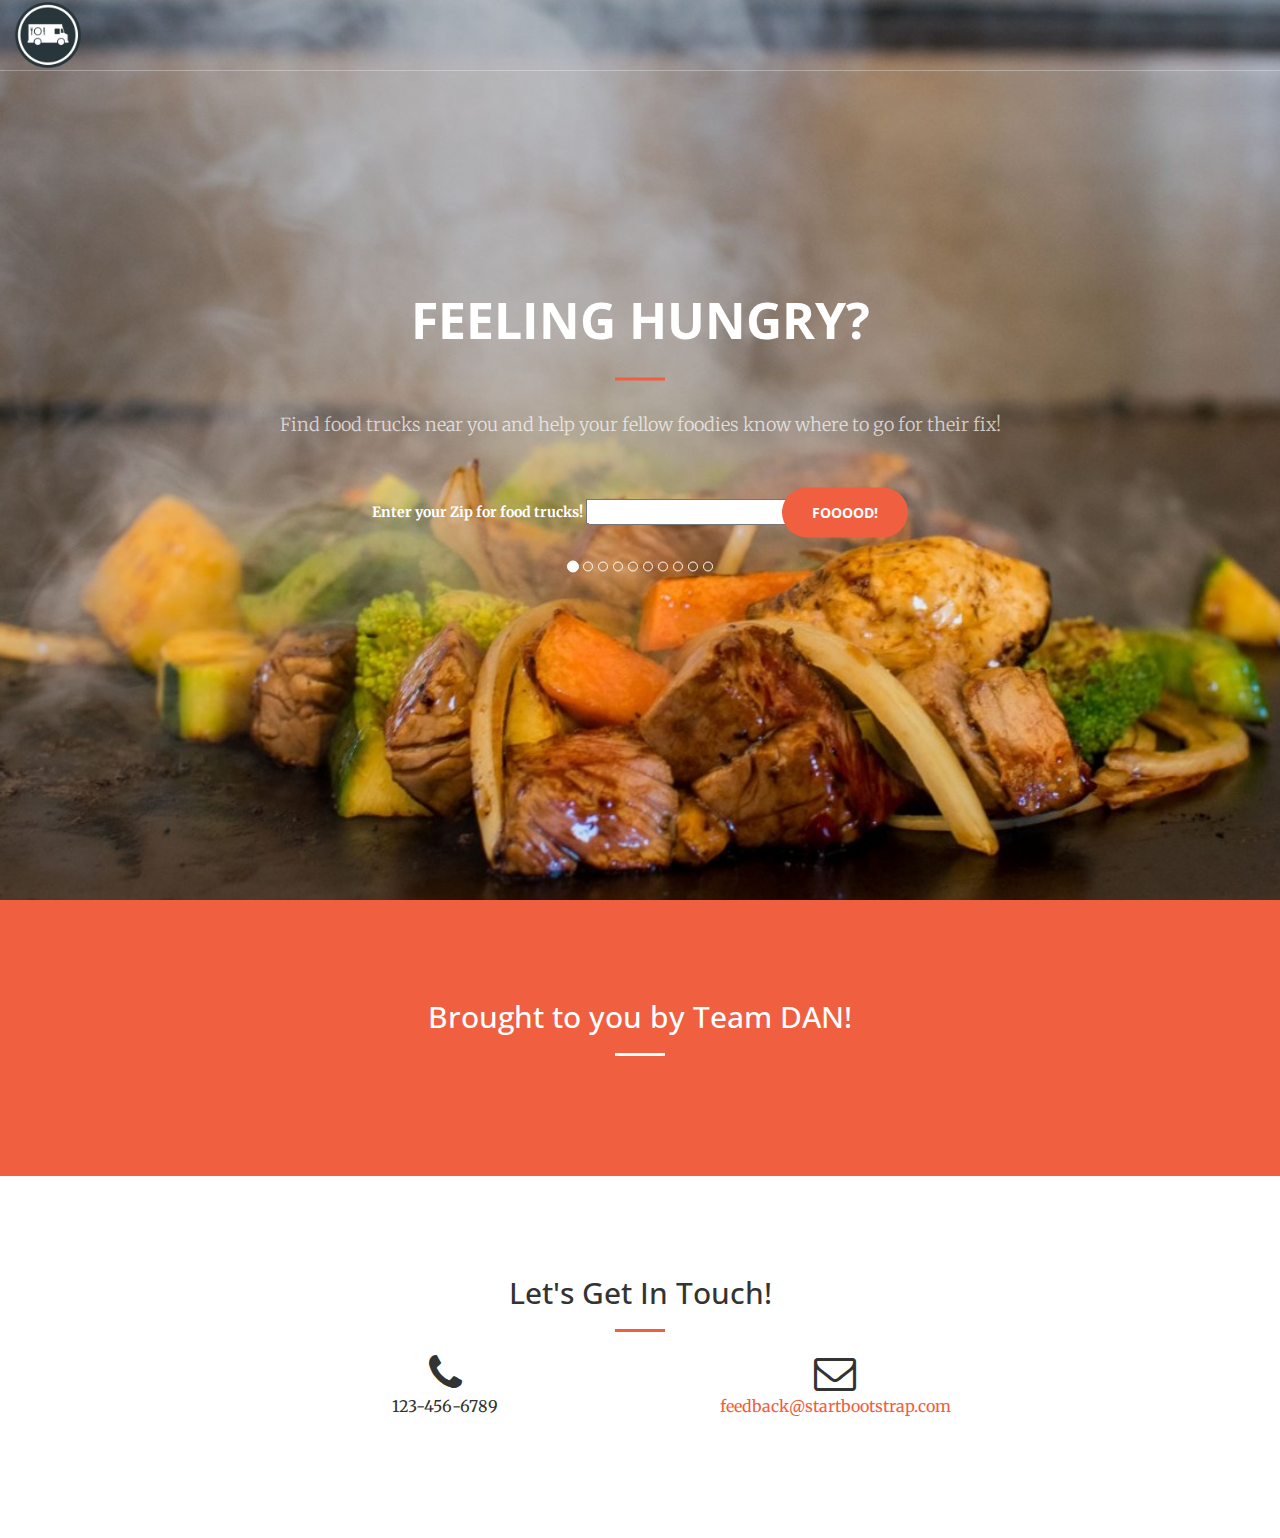
==== indexAlpha.html @ d861585e "added extra js links. Page broken. Must fix magnific undefined" ====
<!DOCTYPE html>
<html lang="en">
<head>
	<meta charset="UTF-8">
	<title>Food Truck Tracker !</title>

    <meta charset="utf-8">
    <meta http-equiv="X-UA-Compatible" content="IE=edge">
    <meta name="viewport" content="width=device-width, initial-scale=1">
    <meta name="description" content="">
    <meta name="author" content="">
	
	  <link rel="stylesheet" href="https://maxcdn.bootstrapcdn.com/bootstrap/3.3.7/css/bootstrap.min.css" integrity="sha384-BVYiiSIFeK1dGmJRAkycuHAHRg32OmUcww7on3RYdg4Va+PmSTsz/K68vbdEjh4u" crossorigin="anonymous">

    <link href="assets/theme/vendor/font-awesome/css/font-awesome.min.css" rel="stylesheet" type="text/css">
    <link href='https://fonts.googleapis.com/css?family=Open+Sans:300italic,400italic,600italic,700italic,800italic,400,300,600,700,800' rel='stylesheet' type='text/css'>
    <link href='https://fonts.googleapis.com/css?family=Merriweather:400,300,300italic,400italic,700,700italic,900,900italic' rel='stylesheet' type='text/css'>

    <!-- Plugin CSS -->
    <link rel="stylesheet" type="text/css" href="assets/css/yelpStyle.css">
    <link href="assets/theme/vendor/magnific-popup/magnific-popup.css" rel="stylesheet">

    <!-- Theme CSS -->
    <link href="assets/theme/css/creative.css" rel="stylesheet">
    <link href="finetweaks.css" rel="stylesheet">

    <!-- Latest compiled and minified JavaScript -->
    <script src="https://code.jquery.com/jquery-2.2.1.min.js"></script>
   <script type="text/javascript" src="https://ajax.googleapis.com/ajax/libs/jquery/2.2.4/jquery.min.js"></script>
    <script src="https://maxcdn.bootstrapcdn.com/bootstrap/3.3.7/js/bootstrap.min.js" integrity="sha384-Tc5IQib027qvyjSMfHjOMaLkfuWVxZxUPnCJA7l2mCWNIpG9mGCD8wGNIcPD7Txa" crossorigin="anonymous"></script>

	<!-- <link rel="stylesheet" type ="text/css" href="assets/css/reset.css">

	<link rel="stylesheet" type ="text/css" href="assets/css/style.css">
 -->
	<!-- Firebase Reference -->
  <script src="https://unpkg.com/scrollreveal@3.3.2/dist/scrollreveal.min.js"></script>
  <script type="text/javascript" src="assets/theme/js/creative.js"></script>

	<script src="https://www.gstatic.com/firebasejs/3.5.3/firebase.js"></script>
	
        <script type="text/javascript" src="assets/javascript/yelp1.js"></script>
        <script type="text/javascript" src="assets/javascript/yelp2.js"></script>
    <script type="text/javascript" src="https://www.gstatic.com/firebasejs/3.6.0/firebase.js"></script>
    <script type="text/javascript" src="assets/javascript/googlemaps.js"></script>
    <script type="text/javascript" src="assets/javascript/firebase.js"></script>
    <script type="text/javascript" src="assets/javascript/yelpMain.js"></script>
    <script async defer src="https://maps.googleapis.com/maps/api/js?key=AIzaSyCLaTDL2FZ7OHuViBsdUqtKSJZfaDVMavk&callback=initMap"></script>
	
	
	
</head>
<body>

        
 <nav id="mainNav" class="navbar navbar-default navbar-fixed-top">
        <div class="container-fluid">
            <!-- Brand and toggle get grouped for better mobile display -->
            <div class="navbar-header">
                <img class="navbar-brand page-scroll logo" src="assets/theme/img/avatar.png">

        <!-- /.container-fluid -->
    </nav>

    <header>
        <div class="header-content">
            <div class="header-content-inner">
                <h1 id="homeHeading">Feeling Hungry?</h1>
                <hr>
                <p>Find food trucks near you and help your fellow foodies know where to go for their fix!</p>
                <form id="find-form" class="form-group">
                <label for="truck-input"> <strong>Enter your Zip for food trucks!</strong></label>
                <input type="text" id="zipCodeInput">
                <input id= "getResults" type="submit" value="Fooood!" class="btn btn-primary btn-xl page-scroll">
                </form>
            </div>
            <div id="myCarousel" class="carousel slide" data-ride="carousel">
    <!-- Indicators -->
              <ol class="carousel-indicators">
                  <li data-target="#myCarousel" data-slide-to="0" class="active"></li>
                  <li data-target="#myCarousel" data-slide-to="1"></li>
                  <li data-target="#myCarousel" data-slide-to="2"></li>
                  <li data-target="#myCarousel" data-slide-to="3"></li>
                  <li data-target="#myCarousel" data-slide-to="4"></li>
                  <li data-target="#myCarousel" data-slide-to="5"></li>
                  <li data-target="#myCarousel" data-slide-to="6"></li>
                  <li data-target="#myCarousel" data-slide-to="7"></li>
                  <li data-target="#myCarousel" data-slide-to="8"></li>
                  <li data-target="#myCarousel" data-slide-to="9"></li>
              </ol>

              <!-- Wrapper for slides -->
              <div class="carousel-inner" role="listbox">
                  <div class="item">
                      <img class="pic" src="assets/images/purpleEats.jpg" alt="Chania">
                  </div>
                  <div class="item">
                      <img class="pic" src="assets/images/tacos.jpg" alt="Chania">
                  </div>
                  <div class="item">
                      <img class="pic" src="assets/images/blondie.jpg" alt="Flower">
                  </div>
                  <div class="item">
                      <img class="pic" src="assets/images/burger.jpg" alt="Flower">
                  </div>
                  <div class="item">
                      <img class="pic" src="assets/images/burrito.jpg" alt="Flower">
                  </div>
                  <div class="item">
                      <img class="pic" src="assets/images/chicken.jpg" alt="Flower">
                  </div>
                  <div class="item">
                      <img class="pic" src="assets/images/gyro.jpg" alt="Flower">
                  </div>
                  <div class="item">
                      <img class="pic" src="assets/images/sandwich.jpg" alt="Flower">
                  </div>
                  <div class="item">
                      <img class="pic" src="assets/images/slider.jpg" alt="Flower">
                  </div>
                  <div class="item">
                      <img class="pic" src="assets/images/wachos.jpg" alt="Flower">
                  </div>
                  <!-- Left and right controls -->
                  <a class="left carousel-control" href="#myCarousel" role="button" data-slide="prev">
                      <span class="glyphicon glyphicon-chevron-left" aria-hidden="true"></span>
                      <span class="sr-only">Previous</span>
                  </a>
                  <a class="right carousel-control" href="#myCarousel" role="button" data-slide="next">
                      <span class="glyphicon glyphicon-chevron-right" aria-hidden="true"></span>
                      <span class="sr-only">Next</span>
                  </a>
                </div>
        </div>
        </div>
    </header>

    <section class="bg-primary" id="about">
        <div class="container">
            <div class="row">
                <div class="col-lg-8 col-lg-offset-2 text-center">
                    <h2 class="section-heading">Brought to you by Team DAN!</h2>
                    <hr class="light">
                </div>
            </div>
        </div>
    </section>


    <section id="contact">
        <div class="container">
            <div class="row">
                <div class="col-lg-8 col-lg-offset-2 text-center">
                    <h2 class="section-heading">Let's Get In Touch!</h2>
                    <hr class="primary">
                </div>
                <div class="col-lg-4 col-lg-offset-2 text-center">
                    <i class="fa fa-phone fa-3x sr-contact"></i>
                    <p>123-456-6789</p>
                </div>
                <div class="col-lg-4 text-center">
                    <i class="fa fa-envelope-o fa-3x sr-contact"></i>
                    <p><a href="mailto:your-email@your-domain.com">feedback@startbootstrap.com</a></p>
                </div>
            </div>
        </div>
    </section>


    <div id="map"></div>
        <div id="displayResults"></div>
        

   
</body>
</html>
---- assets/theme/css/creative.css ----
/*!
 * Start Bootstrap - Creative v3.3.7+1 (http://startbootstrap.com/template-overviews/creative)
 * Copyright 2013-2016 Start Bootstrap
 * Licensed under MIT (https://github.com/BlackrockDigital/startbootstrap/blob/gh-pages/LICENSE)
 */
html,
body {
  height: 100%;
  width: 100%;
}
body {
  font-family: 'Merriweather', 'Helvetica Neue', Arial, sans-serif;
}
hr {
  border-color: #F05F40;
  border-width: 3px;
  max-width: 50px;
}
hr.light {
  border-color: white;
}
a {
  -webkit-transition: all 0.35s;
  -moz-transition: all 0.35s;
  transition: all 0.35s;
  color: #F05F40;
}
a:hover,
a:focus {
  color: #eb3812;
}
h1,
h2,
h3,
h4,
h5,
h6 {
  font-family: 'Open Sans', 'Helvetica Neue', Arial, sans-serif;
}
p {
  font-size: 16px;
  line-height: 1.5;
  margin-bottom: 20px;
}
.bg-primary {
  background-color: #F05F40;
}
.bg-dark {
  background-color: #222222;
  color: white;
}
.text-faded {
  color: rgba(255, 255, 255, 0.7);
}
section {
  padding: 100px 0;
}
aside {
  padding: 50px 0;
}
.no-padding {
  padding: 0;
}
.navbar-default {
  background-color: transparent; 
  border-color: rgba(255, 255, 255, 0.3);
  font-family: 'Open Sans', 'Helvetica Neue', Arial, sans-serif;
  -webkit-transition: all 0.35s;
  -moz-transition: all 0.35s;
  transition: all 0.35s;
}
.navbar-default .navbar-header .navbar-brand {
  color: #F05F40;
  font-family: 'Open Sans', 'Helvetica Neue', Arial, sans-serif;
  font-weight: 700;
  text-transform: uppercase;
}
.navbar-default .navbar-header .navbar-brand:hover,
.navbar-default .navbar-header .navbar-brand:focus {
  color: #eb3812;
}
.navbar-default .navbar-header {
  font-weight: 700;
  font-size: 12px;
  color: #222222;
  text-transform: uppercase;
}
.navbar-default .nav > li > a,
.navbar-default .nav > li > a:focus {
  text-transform: uppercase;
  font-weight: 700;
  font-size: 13px;
  color: #222222;
}
.navbar-default .nav > li > a:hover,
.navbar-default .nav > li > a:focus:hover {
  color: #F05F40;
}
.navbar-default .nav > li.active > a,
.navbar-default .nav > li.active > a:focus {
  color: #F05F40 !important;
  background-color: transparent;
}
.navbar-default .nav > li.active > a:hover,
.navbar-default .nav > li.active > a:focus:hover {
  background-color: transparent;
}
@media (min-width: 768px) {
  .navbar-default {
    background-color: transparent;
    border-color: rgba(255, 255, 255, 0.3);
  }
  .navbar-default .navbar-header .navbar-brand {
    color: rgba(255, 255, 255, 0.7);
  }
  .navbar-default .navbar-header .navbar-brand:hover,
  .navbar-default .navbar-header .navbar-brand:focus {
    color: white;
  }
  .navbar-default .nav > li > a,
  .navbar-default .nav > li > a:focus {
    color: rgba(255, 255, 255, 0.7);
  }
  .navbar-default .nav > li > a:hover,
  .navbar-default .nav > li > a:focus:hover {
    color: white;
  }
  .navbar-default.affix {
    background-color: white;
    border-color: rgba(34, 34, 34, 0.05);
  }
  .navbar-default.affix .navbar-header .navbar-brand {
    color: #F05F40;
    font-size: 14px;
  }
  .navbar-default.affix .navbar-header .navbar-brand:hover,
  .navbar-default.affix .navbar-header .navbar-brand:focus {
    color: #eb3812;
  }
  .navbar-default.affix .nav > li > a,
  .navbar-default.affix .nav > li > a:focus {
    color: #222222;
  }
  .navbar-default.affix .nav > li > a:hover,
  .navbar-default.affix .nav > li > a:focus:hover {
    color: #F05F40;
  }
}
header {
  position: relative;
  width: auto;
  min-height: 100%;
  -webkit-background-size: cover;
  -moz-background-size: cover;
  background-size: cover;
  -o-background-size: cover;
  background-position: center;
  background-image: url('../img/header.jpg');
  text-align: center;
  color: white;
}
header .header-content {
  position: relative;
  text-align: center;
  padding: 100px 15px 100px;
  width: 100%;
}
header .header-content .header-content-inner h1 {
  font-weight: 700;
  text-transform: uppercase;
  margin-top: 0;
  margin-bottom: 0;
  font-size: 30px;
}
header .header-content .header-content-inner hr {
  margin: 30px auto;
}
header .header-content .header-content-inner p {
  font-weight: 300;
  color: rgba(255, 255, 255, 0.7);
  font-size: 16px;
  margin-bottom: 50px;
}
@media (min-width: 768px) {
  header {
    min-height: 100%;
  }
  header .header-content {
    position: absolute;
    top: 50%;
    -webkit-transform: translateY(-50%);
    -ms-transform: translateY(-50%);
    transform: translateY(-50%);
    padding: 0 50px;
  }
  header .header-content .header-content-inner {
    max-width: 1000px;
    margin-left: auto;
    margin-right: auto;
  }
  header .header-content .header-content-inner h1 {
    font-size: 50px;
  }
  header .header-content .header-content-inner p {
    font-size: 18px;
    max-width: 80%;
    margin-left: auto;
    margin-right: auto;
  }
}
.section-heading {
  margin-top: 0;
}
.service-box {
  max-width: 400px;
  margin: 50px auto 0;
}
@media (min-width: 992px) {
  .service-box {
    margin: 20px auto 0;
  }
}
.service-box p {
  margin-bottom: 0;
}
.portfolio-box {
  position: relative;
  display: block;
  max-width: 650px;
  margin: 0 auto;
}
.portfolio-box .portfolio-box-caption {
  color: white;
  opacity: 0;
  display: block;
  background: rgba(240, 95, 64, 0.9);
  position: absolute;
  bottom: 0;
  text-align: center;
  width: 100%;
  height: 100%;
  -webkit-transition: all 0.35s;
  -moz-transition: all 0.35s;
  transition: all 0.35s;
}
.portfolio-box .portfolio-box-caption .portfolio-box-caption-content {
  width: 100%;
  text-align: center;
  position: absolute;
  top: 50%;
  transform: translateY(-50%);
}
.portfolio-box .portfolio-box-caption .portfolio-box-caption-content .project-category,
.portfolio-box .portfolio-box-caption .portfolio-box-caption-content .project-name {
  font-family: 'Open Sans', 'Helvetica Neue', Arial, sans-serif;
  padding: 0 15px;
}
.portfolio-box .portfolio-box-caption .portfolio-box-caption-content .project-category {
  text-transform: uppercase;
  font-weight: 600;
  font-size: 14px;
}
.portfolio-box .portfolio-box-caption .portfolio-box-caption-content .project-name {
  font-size: 18px;
}
.portfolio-box:hover .portfolio-box-caption {
  opacity: 1;
}
.portfolio-box:focus {
  outline: none;
}
@media (min-width: 768px) {
  .portfolio-box .portfolio-box-caption .portfolio-box-caption-content .project-category {
    font-size: 16px;
  }
  .portfolio-box .portfolio-box-caption .portfolio-box-caption-content .project-name {
    font-size: 22px;
  }
}
.call-to-action h2 {
  margin: 0 auto 20px;
}
.text-primary {
  color: #F05F40;
}
.no-gutter > [class*='col-'] {
  padding-right: 0;
  padding-left: 0;
}
.btn-default {
  color: #222222;
  background-color: white;
  border-color: white;
  -webkit-transition: all 0.35s;
  -moz-transition: all 0.35s;
  transition: all 0.35s;
}
.btn-default:hover,
.btn-default:focus,
.btn-default.focus,
.btn-default:active,
.btn-default.active,
.open > .dropdown-toggle.btn-default {
  color: #222222;
  background-color: #f2f2f2;
  border-color: #ededed;
}
.btn-default:active,
.btn-default.active,
.open > .dropdown-toggle.btn-default {
  background-image: none;
}
.btn-default.disabled,
.btn-default[disabled],
fieldset[disabled] .btn-default,
.btn-default.disabled:hover,
.btn-default[disabled]:hover,
fieldset[disabled] .btn-default:hover,
.btn-default.disabled:focus,
.btn-default[disabled]:focus,
fieldset[disabled] .btn-default:focus,
.btn-default.disabled.focus,
.btn-default[disabled].focus,
fieldset[disabled] .btn-default.focus,
.btn-default.disabled:active,
.btn-default[disabled]:active,
fieldset[disabled] .btn-default:active,
.btn-default.disabled.active,
.btn-default[disabled].active,
fieldset[disabled] .btn-default.active {
  background-color: white;
  border-color: white;
}
.btn-default .badge {
  color: white;
  background-color: #222222;
}
.btn-primary {
  color: white;
  background-color: #F05F40;
  border-color: #F05F40;
  -webkit-transition: all 0.35s;
  -moz-transition: all 0.35s;
  transition: all 0.35s;
}
.btn-primary:hover,
.btn-primary:focus,
.btn-primary.focus,
.btn-primary:active,
.btn-primary.active,
.open > .dropdown-toggle.btn-primary {
  color: white;
  background-color: #ee4b28;
  border-color: #ed431f;
}
.btn-primary:active,
.btn-primary.active,
.open > .dropdown-toggle.btn-primary {
  background-image: none;
}
.btn-primary.disabled,
.btn-primary[disabled],
fieldset[disabled] .btn-primary,
.btn-primary.disabled:hover,
.btn-primary[disabled]:hover,
fieldset[disabled] .btn-primary:hover,
.btn-primary.disabled:focus,
.btn-primary[disabled]:focus,
fieldset[disabled] .btn-primary:focus,
.btn-primary.disabled.focus,
.btn-primary[disabled].focus,
fieldset[disabled] .btn-primary.focus,
.btn-primary.disabled:active,
.btn-primary[disabled]:active,
fieldset[disabled] .btn-primary:active,
.btn-primary.disabled.active,
.btn-primary[disabled].active,
fieldset[disabled] .btn-primary.active {
  background-color: #F05F40;
  border-color: #F05F40;
}
.btn-primary .badge {
  color: #F05F40;
  background-color: white;
}
.btn {
  font-family: 'Open Sans', 'Helvetica Neue', Arial, sans-serif;
  border: none;
  border-radius: 300px;
  font-weight: 700;
  text-transform: uppercase;
}
.btn-xl {
  padding: 15px 30px;
}
::-moz-selection {
  color: white;
  text-shadow: none;
  background: #222222;
}
::selection {
  color: white;
  text-shadow: none;
  background: #222222;
}
img::selection {
  color: white;
  background: transparent;
}
img::-moz-selection {
  color: white;
  background: transparent;
}
body {
  webkit-tap-highlight-color: #222222;
}
---- finetweaks.css ----
.navbar-brand{
	padding: 2px 15px;
	height: 70px;
}

.pic {
	max-height: 200px;
}

#getResults {
	margin-left: -10px;
}

#myCarousel {
	margin-top: 70px;
	position: relative;
	bottom: 0;
}

#zipCodeInput {
	color: black;
}

.carousel-inner .active.left {
	left: -33%;
}
.carousel-inner .next {
	left:  33%;
}
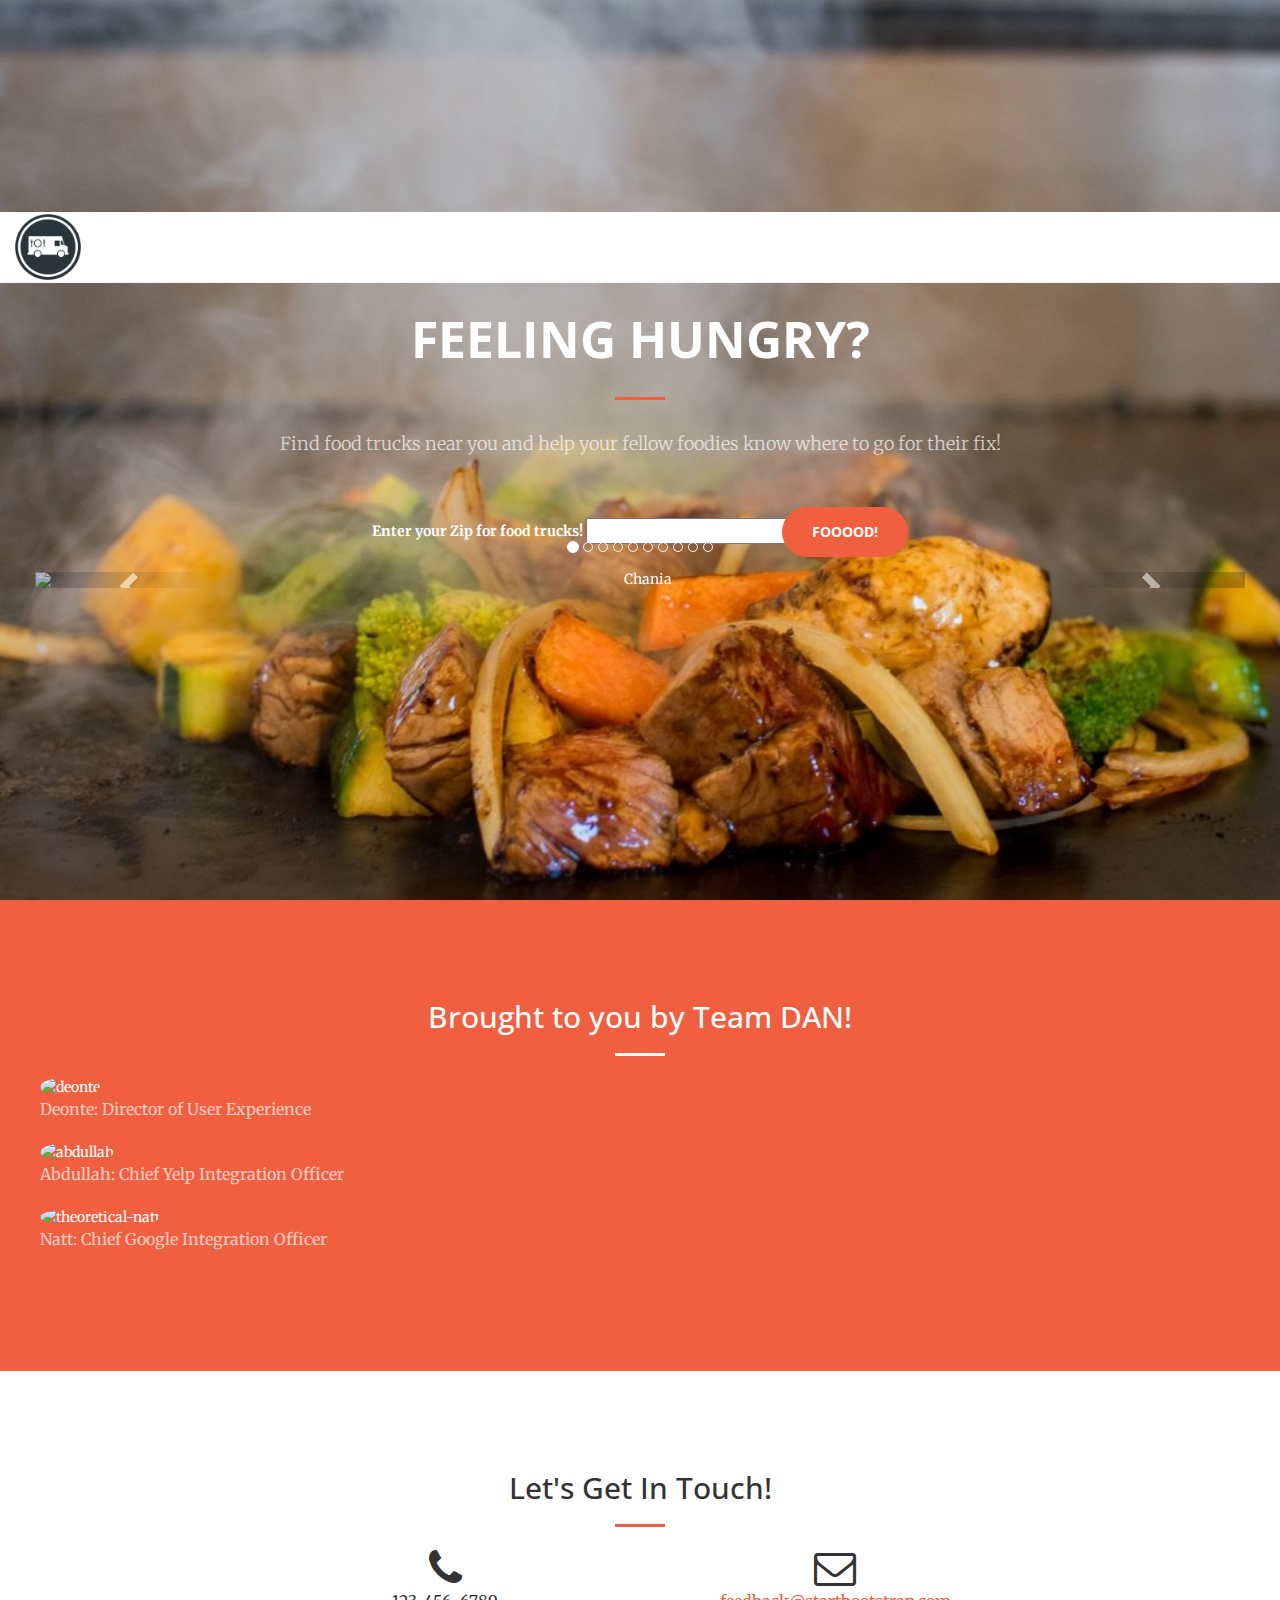
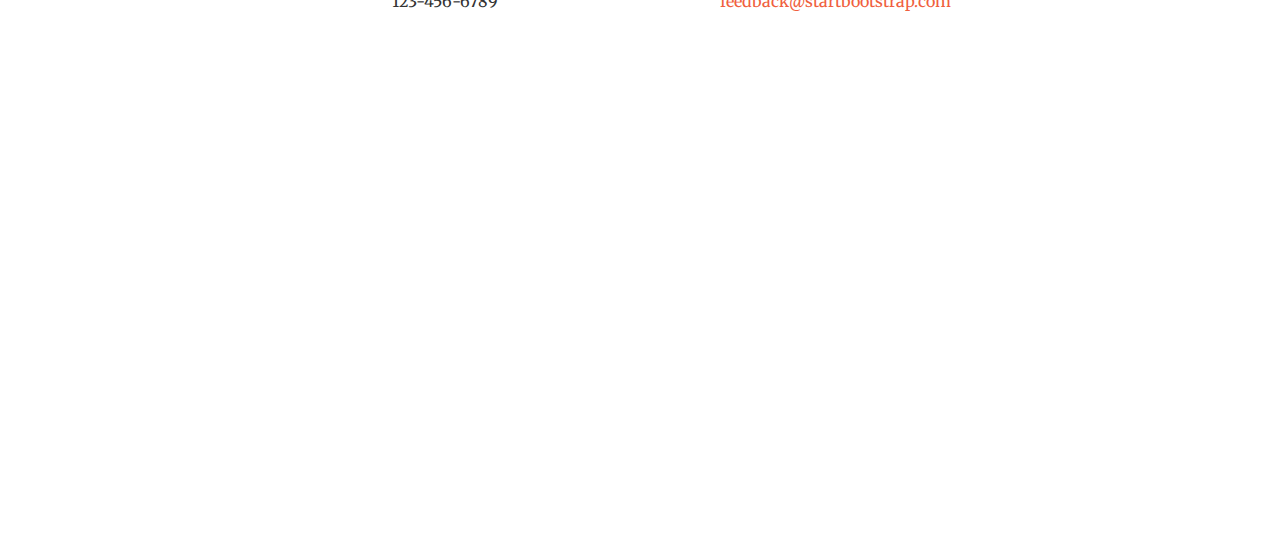
==== commit 6b96b045: "removed the initCall in the googlemap library ref" ====
--- a/indexAlpha.html
+++ b/indexAlpha.html
@@ -1,150 +1,161 @@
 <!DOCTYPE html>
 <html lang="en">
 <head>
-	<meta charset="UTF-8">
-	<title>Food Truck Tracker !</title>
-
-    <meta charset="utf-8">
+    <title>Grub Hunter!</title>
+
+    <meta charset="UTF-8">
     <meta http-equiv="X-UA-Compatible" content="IE=edge">
     <meta name="viewport" content="width=device-width, initial-scale=1">
     <meta name="description" content="">
     <meta name="author" content="">
-	
-	  <link rel="stylesheet" href="https://maxcdn.bootstrapcdn.com/bootstrap/3.3.7/css/bootstrap.min.css" integrity="sha384-BVYiiSIFeK1dGmJRAkycuHAHRg32OmUcww7on3RYdg4Va+PmSTsz/K68vbdEjh4u" crossorigin="anonymous">
-
+ 
+    <!-- Bootstrap -->
+    <link rel="stylesheet" href="https://maxcdn.bootstrapcdn.com/bootstrap/3.3.7/css/bootstrap.min.css" integrity="sha384-BVYiiSIFeK1dGmJRAkycuHAHRg32OmUcww7on3RYdg4Va+PmSTsz/K68vbdEjh4u" crossorigin="anonymous">
+
+    <!-- Fonts -->
     <link href="assets/theme/vendor/font-awesome/css/font-awesome.min.css" rel="stylesheet" type="text/css">
     <link href='https://fonts.googleapis.com/css?family=Open+Sans:300italic,400italic,600italic,700italic,800italic,400,300,600,700,800' rel='stylesheet' type='text/css'>
     <link href='https://fonts.googleapis.com/css?family=Merriweather:400,300,300italic,400italic,700,700italic,900,900italic' rel='stylesheet' type='text/css'>
 
+
     <!-- Plugin CSS -->
     <link rel="stylesheet" type="text/css" href="assets/css/yelpStyle.css">
+    <link rel="stylesheet" href="https://cdnjs.cloudflare.com/ajax/libs/jqueryui/1.12.1/jquery-ui.min.css">
     <link href="assets/theme/vendor/magnific-popup/magnific-popup.css" rel="stylesheet">
-
-    <!-- Theme CSS -->
+    <!-- Main Theme CSS -->
     <link href="assets/theme/css/creative.css" rel="stylesheet">
+    <!-- CSS Customizations -->
     <link href="finetweaks.css" rel="stylesheet">
 
-    <!-- Latest compiled and minified JavaScript -->
-    <script src="https://code.jquery.com/jquery-2.2.1.min.js"></script>
-   <script type="text/javascript" src="https://ajax.googleapis.com/ajax/libs/jquery/2.2.4/jquery.min.js"></script>
-    <script src="https://maxcdn.bootstrapcdn.com/bootstrap/3.3.7/js/bootstrap.min.js" integrity="sha384-Tc5IQib027qvyjSMfHjOMaLkfuWVxZxUPnCJA7l2mCWNIpG9mGCD8wGNIcPD7Txa" crossorigin="anonymous"></script>
-
-	<!-- <link rel="stylesheet" type ="text/css" href="assets/css/reset.css">
-
-	<link rel="stylesheet" type ="text/css" href="assets/css/style.css">
- -->
-	<!-- Firebase Reference -->
-  <script src="https://unpkg.com/scrollreveal@3.3.2/dist/scrollreveal.min.js"></script>
-  <script type="text/javascript" src="assets/theme/js/creative.js"></script>
-
-	<script src="https://www.gstatic.com/firebasejs/3.5.3/firebase.js"></script>
-	
-        <script type="text/javascript" src="assets/javascript/yelp1.js"></script>
-        <script type="text/javascript" src="assets/javascript/yelp2.js"></script>
-    <script type="text/javascript" src="https://www.gstatic.com/firebasejs/3.6.0/firebase.js"></script>
-    <script type="text/javascript" src="assets/javascript/googlemaps.js"></script>
-    <script type="text/javascript" src="assets/javascript/firebase.js"></script>
-    <script type="text/javascript" src="assets/javascript/yelpMain.js"></script>
-    <script async defer src="https://maps.googleapis.com/maps/api/js?key=AIzaSyCLaTDL2FZ7OHuViBsdUqtKSJZfaDVMavk&callback=initMap"></script>
-	
-	
-	
+
 </head>
+
 <body>
-
-        
- <nav id="mainNav" class="navbar navbar-default navbar-fixed-top">
-        <div class="container-fluid">
-            <!-- Brand and toggle get grouped for better mobile display -->
-            <div class="navbar-header">
-                <img class="navbar-brand page-scroll logo" src="assets/theme/img/avatar.png">
-
-        <!-- /.container-fluid -->
+    <nav id="mainNav" class="navbar navbar-default navbar-fixed-top">
+        <div class="navbar-header">
+            <img class="navbar-brand page-scroll logo" src="assets/theme/img/avatar.png">
+        </div>
     </nav>
 
+
     <header>
+
         <div class="header-content">
             <div class="header-content-inner">
                 <h1 id="homeHeading">Feeling Hungry?</h1>
                 <hr>
                 <p>Find food trucks near you and help your fellow foodies know where to go for their fix!</p>
                 <form id="find-form" class="form-group">
-                <label for="truck-input"> <strong>Enter your Zip for food trucks!</strong></label>
-                <input type="text" id="zipCodeInput">
-                <input id= "getResults" type="submit" value="Fooood!" class="btn btn-primary btn-xl page-scroll">
+                    <label for="truck-input"> <strong>Enter your Zip for food trucks!</strong></label>
+                    <input type="text" id="zipCodeInput">
+                    <input id="getResults" type="submit" value="Fooood!" class="btn btn-primary btn-xl page-scroll">
                 </form>
             </div>
-            <div id="myCarousel" class="carousel slide" data-ride="carousel">
-    <!-- Indicators -->
-              <ol class="carousel-indicators">
-                  <li data-target="#myCarousel" data-slide-to="0" class="active"></li>
-                  <li data-target="#myCarousel" data-slide-to="1"></li>
-                  <li data-target="#myCarousel" data-slide-to="2"></li>
-                  <li data-target="#myCarousel" data-slide-to="3"></li>
-                  <li data-target="#myCarousel" data-slide-to="4"></li>
-                  <li data-target="#myCarousel" data-slide-to="5"></li>
-                  <li data-target="#myCarousel" data-slide-to="6"></li>
-                  <li data-target="#myCarousel" data-slide-to="7"></li>
-                  <li data-target="#myCarousel" data-slide-to="8"></li>
-                  <li data-target="#myCarousel" data-slide-to="9"></li>
-              </ol>
-
-              <!-- Wrapper for slides -->
-              <div class="carousel-inner" role="listbox">
-                  <div class="item">
-                      <img class="pic" src="assets/images/purpleEats.jpg" alt="Chania">
-                  </div>
-                  <div class="item">
-                      <img class="pic" src="assets/images/tacos.jpg" alt="Chania">
-                  </div>
-                  <div class="item">
-                      <img class="pic" src="assets/images/blondie.jpg" alt="Flower">
-                  </div>
-                  <div class="item">
-                      <img class="pic" src="assets/images/burger.jpg" alt="Flower">
-                  </div>
-                  <div class="item">
-                      <img class="pic" src="assets/images/burrito.jpg" alt="Flower">
-                  </div>
-                  <div class="item">
-                      <img class="pic" src="assets/images/chicken.jpg" alt="Flower">
-                  </div>
-                  <div class="item">
-                      <img class="pic" src="assets/images/gyro.jpg" alt="Flower">
-                  </div>
-                  <div class="item">
-                      <img class="pic" src="assets/images/sandwich.jpg" alt="Flower">
-                  </div>
-                  <div class="item">
-                      <img class="pic" src="assets/images/slider.jpg" alt="Flower">
-                  </div>
-                  <div class="item">
-                      <img class="pic" src="assets/images/wachos.jpg" alt="Flower">
-                  </div>
-                  <!-- Left and right controls -->
-                  <a class="left carousel-control" href="#myCarousel" role="button" data-slide="prev">
-                      <span class="glyphicon glyphicon-chevron-left" aria-hidden="true"></span>
-                      <span class="sr-only">Previous</span>
-                  </a>
-                  <a class="right carousel-control" href="#myCarousel" role="button" data-slide="next">
-                      <span class="glyphicon glyphicon-chevron-right" aria-hidden="true"></span>
-                      <span class="sr-only">Next</span>
-                  </a>
-                </div>
-        </div>
-        </div>
+
+
+            <div id="myCarousel" class="carousel slide row" data-ride="carousel">
+                <!-- Indicators -->
+                <ol class="carousel-indicators">
+                    <li data-target="#myCarousel" data-slide-to="0" class="active"></li>
+                    <li data-target="#myCarousel" data-slide-to="1"></li>
+                    <li data-target="#myCarousel" data-slide-to="2"></li>
+                    <li data-target="#myCarousel" data-slide-to="3"></li>
+                    <li data-target="#myCarousel" data-slide-to="4"></li>
+                    <li data-target="#myCarousel" data-slide-to="5"></li>
+                    <li data-target="#myCarousel" data-slide-to="6"></li>
+                    <li data-target="#myCarousel" data-slide-to="7"></li>
+                    <li data-target="#myCarousel" data-slide-to="8"></li>
+                    <li data-target="#myCarousel" data-slide-to="9"></li>
+                </ol>
+                <!-- Wrapper for slides -->
+                <div class="carousel-inner" role="listbox">
+                    <div class="item popup-gallery  active">
+                        <img class="pic" src="assets/images/purpleEats.jpg" alt="Chania">
+                    </div>
+                    <div class="item popup-gallery ">
+                        <img class="pic" src="assets/images/tacos.jpg" alt="Chania">
+                    </div>
+                    <div class="item popup-gallery ">
+                        <img class="pic" src="assets/images/blondie.jpg" alt="Flower">
+                    </div>
+                    <div class="item popup-gallery ">
+                        <img class="pic" src="assets/images/burger.jpg" alt="Flower">
+                    </div>
+                    <div class="item popup-gallery ">
+                        <img class="pic" src="assets/images/burrito.jpg" alt="Flower">
+                    </div>
+                    <div class="item popup-gallery ">
+                        <img class="pic" src="assets/images/chicken.jpg" alt="Flower">
+                    </div>
+                    <div class="item popup-gallery ">
+                        <img class="pic" src="assets/images/gyro.jpg" alt="Flower">
+                    </div>
+                    <div class="item popup-gallery ">
+                        <img class="pic" src="assets/images/sandwich.jpg" alt="Flower">
+                    </div>
+                    <div class="item popup-gallery ">
+                        <img class="pic" src="assets/images/slider.jpg" alt="Flower">
+                    </div>
+                    <div class="item popup-gallery ">
+                        <img class="pic" src="assets/images/wachos.jpg" alt="Flower">
+                    </div>
+                    <!-- Left and right controls -->
+                    <a class="left carousel-control" href="#myCarousel" role="button" data-slide="prev">
+                        <span class="glyphicon glyphicon-chevron-left" aria-hidden="true"></span>
+                        <span class="sr-only">Previous</span>
+                    </a>
+                    <a class="right carousel-control" href="#myCarousel" role="button" data-slide="next">
+                        <span class="glyphicon glyphicon-chevron-right" aria-hidden="true"></span>
+                        <span class="sr-only">Next</span>
+                    </a>
+                </div>
+            </div>
+        </div>
+
     </header>
 
+
     <section class="bg-primary" id="about">
-        <div class="container">
+    <div class="container">
+        <div class="row">
+            <div class="col-lg-8 col-lg-offset-2 text-center">
+                <h2 class="section-heading">
+                  Brought to you by Team DAN!
+                </h2>
+                <hr class="light">
+            </div>
             <div class="row">
-                <div class="col-lg-8 col-lg-offset-2 text-center">
-                    <h2 class="section-heading">Brought to you by Team DAN!</h2>
-                    <hr class="light">
-                </div>
-            </div>
-        </div>
-    </section>
+                <div class="row sectionDAN">
+                    <div class="col-lg-12">
+                        <img class="team img-circle" id="imgDeonte" src="assets/images/deonte.jpg" alt="deonte">
+                        <p class="text-faded">
+                            Deonte: Director of User Experience
+                        </p>
+                    </div>
+                </div>
+                <div class="row sectionDAN">
+                    <div class="col-lg-12">
+                        <img class="team img-circle" src="assets/images/abdullah.jpg" alt="abdullah">
+                        <p class="text-faded">
+                            Abdullah: Chief Yelp Integration Officer
+                        </p>
+                    </div>
+                </div>
+                <div class="row sectionDAN">
+                    <div class="col-lg-12">
+                        <img class="team img-circle" src="assets/images/natthldr.jpg" alt="theoretical-natt">
+                        <p class="text-faded">
+                            Natt: Chief Google Integration Officer
+                        </p>
+                    </div>
+                </div>
+            </div>
+        </div>
+    </div>
+</section>
+
+
+
 
 
     <section id="contact">
@@ -167,10 +178,35 @@
     </section>
 
 
-    <div id="map"></div>
-        <div id="displayResults"></div>
-        
-
-   
+    <div id="map">
+      <div id="displayResults">
+    </div>
+
+
+    <!-- Latest compiled and minified JavaScript -->
+    <script src="https://code.jquery.com/jquery-2.2.1.min.js"></script>
+    <script
+        src="https://code.jquery.com/ui/1.12.0/jquery-ui.min.js"
+        integrity="sha256-eGE6blurk5sHj+rmkfsGYeKyZx3M4bG+ZlFyA7Kns7E="
+        crossorigin="anonymous">
+    </script>
+
+
+    <script type="text/javascript" src="https://www.gstatic.com/firebasejs/3.6.0/firebase.js"></script>
+    <script type="text/javascript" src="assets/javascript/firebase.js"></script>
+
+    <script type="text/javascript" src="assets/javascript/googlemaps.js"></script>
+    
+    <script type="text/javascript" src="assets/javascript/yelp1.js"></script>
+    <script type="text/javascript" src="assets/javascript/yelp2.js"></script>
+    <script type="text/javascript" src="assets/javascript/yelpMain.js"></script>
+
+    <script src="https://maxcdn.bootstrapcdn.com/bootstrap/3.3.7/js/bootstrap.min.js" integrity="sha384-Tc5IQib027qvyjSMfHjOMaLkfuWVxZxUPnCJA7l2mCWNIpG9mGCD8wGNIcPD7Txa" crossorigin="anonymous"></script>
+    <script src="https://cdnjs.cloudflare.com/ajax/libs/magnific-popup.js/1.1.0/jquery.magnific-popup.min.js"></script>
+    <script src="https://unpkg.com/scrollreveal@3.3.2/dist/scrollreveal.min.js"></script>
+    <script src="assets/theme/js/creative.js"></script>
+
+    <script async defer src="https://maps.googleapis.com/maps/api/js?key=AIzaSyCLaTDL2FZ7OHuViBsdUqtKSJZfaDVMavk"></script>    
 </body>
+
 </html>
--- a/assets/css/yelpStyle.css
+++ b/assets/css/yelpStyle.css
@@ -0,0 +1,94 @@
+.outerDiv {
+                border: 2px solid black;
+                margin: 5px;
+                padding: 2px;
+                /*text-transform: uppercase;*/
+	 			clear: left;
+ 				max-height: 280px;
+ 				overflow: scroll;
+               /* background-color: red;*/
+                background-color: white;
+               /* color: white;*/
+                color: black;
+           }
+
+
+body {
+	font-family: arial;	
+	 }
+
+.titleDivClass
+	{
+		font-weight: bold;
+		color: white;
+		font-size: 20px;
+		margin: 10px;
+		/*background-color:  #F08080;*/
+        background-color: red;
+		line-height: 25px;
+	}	
+
+.bName
+	{
+		display: inline;
+	}
+
+
+.imgDivClass1 {
+
+		width:270px; 
+		height:190px;
+		float: left;
+		margin: 5px;
+		padding: 2px;
+	}
+
+.textclass 
+
+{
+	font-size: 14px;
+	font-weight: normal;
+	margin: 5px;
+	padding: 2px;
+}
+
+
+
+#map {
+
+	/* you need this for the map to show up */ 
+    height: 400px;
+	width: 100%;
+}
+
+.imgDivClass1:hover, .imgDivClass2:hover {
+    background-color: orange;
+}
+
+.driveButton {
+    height: 90px;
+    width: 90px;
+    color: white;
+    font-weight: bold;
+    font-size: 15px;
+    border-radius: 100px;
+    border: 2px solid white;
+    background-color: #FF8300;
+    float: right;
+    margin: 10px;
+}
+
+.infoButton {
+    height: 90px;
+    width: 90px;
+    color: black;
+    font-size: 15px;
+    font-weight: bold;
+    border-radius: 100px;
+    border: 2px solid white;
+    background-color: yellow;
+    float: right;
+    background-image: url("../images/car.png");
+    margin: 10px;
+}
+
--- a/finetweaks.css
+++ b/finetweaks.css
@@ -11,19 +11,6 @@
 	margin-left: -10px;
 }
 
-#myCarousel {
-	margin-top: 70px;
-	position: relative;
-	bottom: 0;
-}
-
 #zipCodeInput {
 	color: black;
-}
-
-.carousel-inner .active.left {
-	left: -33%;
-}
-.carousel-inner .next {
-	left:  33%;
 }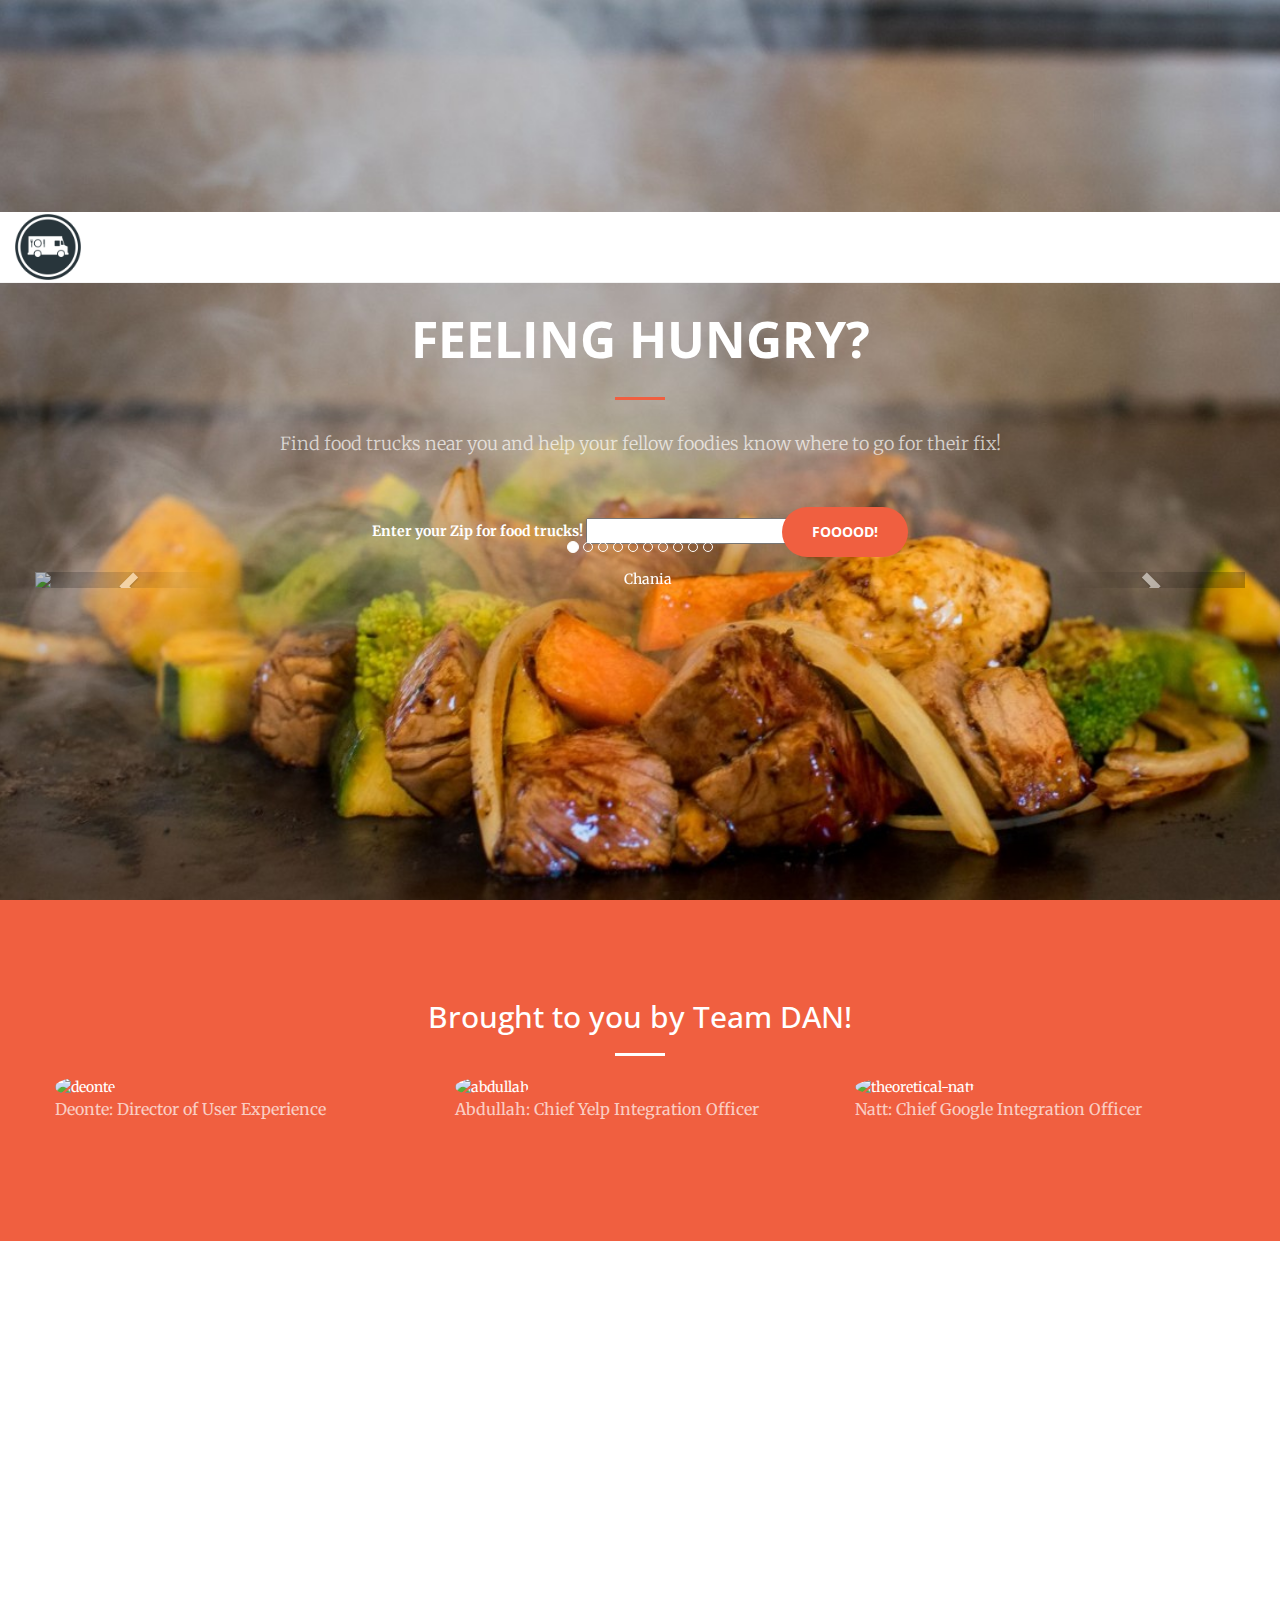
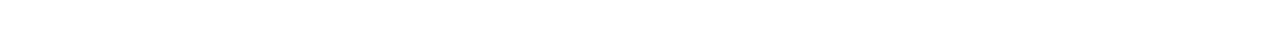
==== commit 1e942e50: "added text shadow to description and converted DAN section to vertical. Removed Contact Us section" ====
--- a/indexAlpha.html
+++ b/indexAlpha.html
@@ -28,6 +28,7 @@
     <link href="finetweaks.css" rel="stylesheet">
 
 
+    
 </head>
 
 <body>
@@ -44,7 +45,7 @@
             <div class="header-content-inner">
                 <h1 id="homeHeading">Feeling Hungry?</h1>
                 <hr>
-                <p>Find food trucks near you and help your fellow foodies know where to go for their fix!</p>
+                <p class="description">Find food trucks near you and help your fellow foodies know where to go for their fix!</p>
                 <form id="find-form" class="form-group">
                     <label for="truck-input"> <strong>Enter your Zip for food trucks!</strong></label>
                     <input type="text" id="zipCodeInput">
@@ -125,57 +126,28 @@
                 <hr class="light">
             </div>
             <div class="row">
-                <div class="row sectionDAN">
-                    <div class="col-lg-12">
+                    <div class="col-lg-4">
                         <img class="team img-circle" id="imgDeonte" src="assets/images/deonte.jpg" alt="deonte">
                         <p class="text-faded">
                             Deonte: Director of User Experience
                         </p>
                     </div>
-                </div>
-                <div class="row sectionDAN">
-                    <div class="col-lg-12">
+                    <div class="col-lg-4">
                         <img class="team img-circle" src="assets/images/abdullah.jpg" alt="abdullah">
                         <p class="text-faded">
                             Abdullah: Chief Yelp Integration Officer
                         </p>
-                    </div>
                 </div>
-                <div class="row sectionDAN">
-                    <div class="col-lg-12">
+                    <div class="col-lg-4">
                         <img class="team img-circle" src="assets/images/natthldr.jpg" alt="theoretical-natt">
                         <p class="text-faded">
                             Natt: Chief Google Integration Officer
                         </p>
-                    </div>
                 </div>
             </div>
         </div>
     </div>
 </section>
-
-
-
-
-
-    <section id="contact">
-        <div class="container">
-            <div class="row">
-                <div class="col-lg-8 col-lg-offset-2 text-center">
-                    <h2 class="section-heading">Let's Get In Touch!</h2>
-                    <hr class="primary">
-                </div>
-                <div class="col-lg-4 col-lg-offset-2 text-center">
-                    <i class="fa fa-phone fa-3x sr-contact"></i>
-                    <p>123-456-6789</p>
-                </div>
-                <div class="col-lg-4 text-center">
-                    <i class="fa fa-envelope-o fa-3x sr-contact"></i>
-                    <p><a href="mailto:your-email@your-domain.com">feedback@startbootstrap.com</a></p>
-                </div>
-            </div>
-        </div>
-    </section>
 
 
     <div id="map">
@@ -195,6 +167,7 @@
     <script type="text/javascript" src="https://www.gstatic.com/firebasejs/3.6.0/firebase.js"></script>
     <script type="text/javascript" src="assets/javascript/firebase.js"></script>
 
+    <script async defer src="https://maps.googleapis.com/maps/api/js?key=AIzaSyCLaTDL2FZ7OHuViBsdUqtKSJZfaDVMavk&callback=initMap"></script>
     <script type="text/javascript" src="assets/javascript/googlemaps.js"></script>
     
     <script type="text/javascript" src="assets/javascript/yelp1.js"></script>
@@ -205,8 +178,7 @@
     <script src="https://cdnjs.cloudflare.com/ajax/libs/magnific-popup.js/1.1.0/jquery.magnific-popup.min.js"></script>
     <script src="https://unpkg.com/scrollreveal@3.3.2/dist/scrollreveal.min.js"></script>
     <script src="assets/theme/js/creative.js"></script>
-
-    <script async defer src="https://maps.googleapis.com/maps/api/js?key=AIzaSyCLaTDL2FZ7OHuViBsdUqtKSJZfaDVMavk"></script>    
+    
 </body>
 
 </html>
--- a/assets/css/yelpStyle.css
+++ b/assets/css/yelpStyle.css
@@ -92,3 +92,9 @@
     margin: 10px;
 }
 
+
+.bName
+{
+    display: inline;
+}
+
